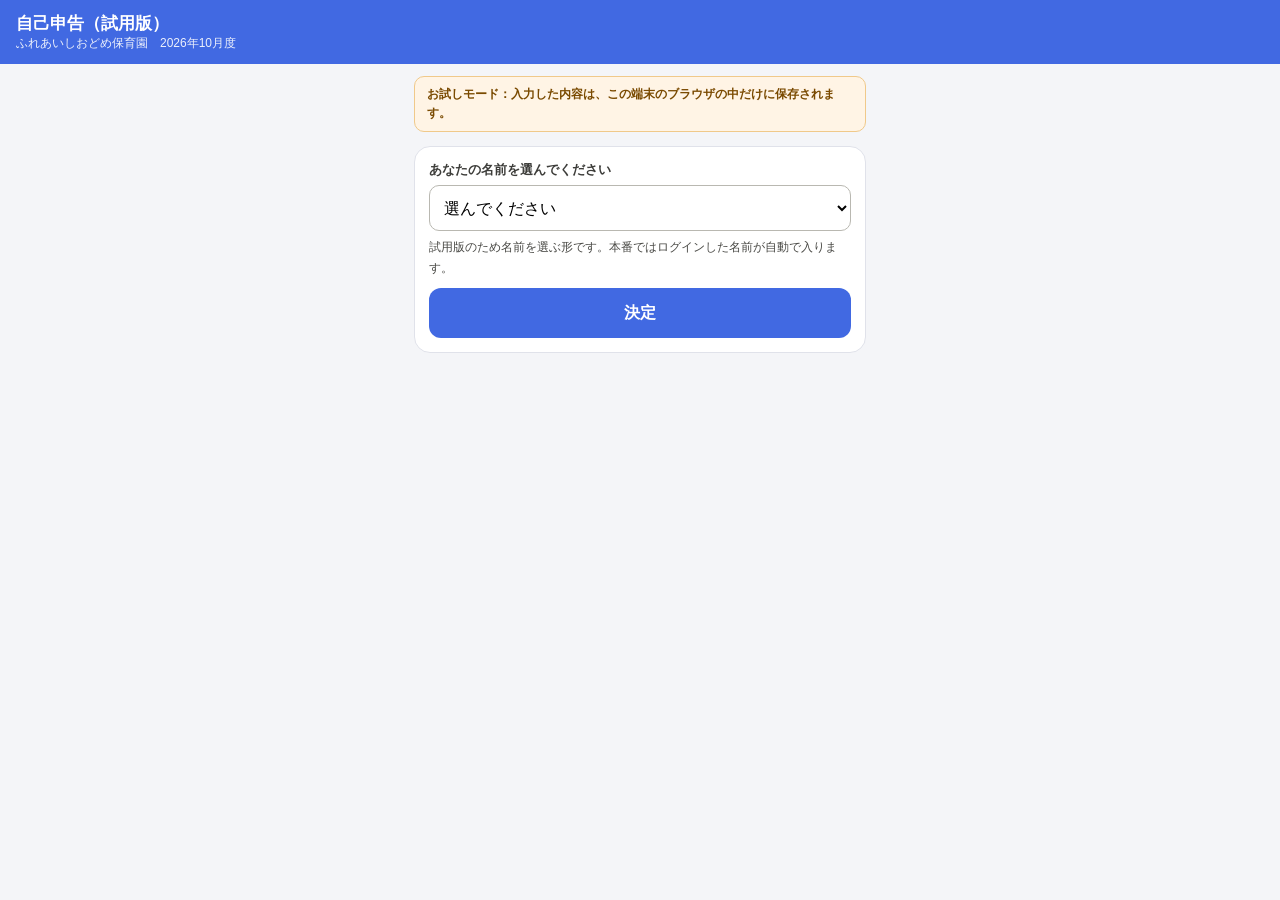
==== jiko-shinkoku/index.html @ 01e1e4e6 "自己申告（試用版）を追加：職員用 jiko-shinkoku/index.html と事務・園長用 encho.html - シフト管理には組み込まず、別ページとして追加（ルートの index.htm" ====
<!doctype html>
<html lang="ja">
<head>
<meta charset="utf-8">
<meta name="viewport" content="width=device-width,initial-scale=1">
<title>自己申告（試用版）｜ふれあいしおどめ保育園</title>
<link rel="stylesheet" href="common.css">
</head>
<body>
<div class="hdr">
  <div><div class="ttl">自己申告（試用版）</div><div class="sub" id="fac">ふれあいしおどめ保育園</div></div>
</div>
<div class="wrap">
  <div class="demo hidden" id="demo">お試しモード：入力した内容は、この端末のブラウザの中だけに保存されます。</div>
  <div id="loading" class="loading">読み込んでいます…</div>
  <div id="fatal" class="err hidden"></div>

  <!-- 名前を選ぶ（本番では職員ダッシュボードのログインから自動で入ります） -->
  <div class="card hidden" id="who">
    <div class="lbl">あなたの名前を選んでください</div>
    <select id="whoSel" style="width:100%;height:46px;font-size:16px;border:1px solid #b9b8b1;border-radius:10px;padding:0 10px;background:#fff"></select>
    <div class="muted" style="margin-top:6px">試用版のため名前を選ぶ形です。本番ではログインした名前が自動で入ります。</div>
    <button type="button" class="btn" id="whoOk" style="margin-top:10px">決定</button>
  </div>

  <div id="main" class="hidden" style="display:flex;flex-direction:column;gap:14px">
    <div class="row">
      <div><b id="meName" style="font-size:16px"></b> <span class="badge b-blue" id="meKubun"></span></div>
      <button type="button" class="btn2" id="whoChange">名前を変える</button>
    </div>
    <div class="muted" id="kubunNote"></div>
    <div class="seg" role="tablist">
      <button type="button" id="tabDay" class="on">きょうの申告</button>
      <button type="button" id="tabList">1か月の一覧</button>
    </div>

    <div id="viewDay" style="display:flex;flex-direction:column;gap:12px">
      <div class="dnav">
        <button type="button" id="prevDay" aria-label="前の日">‹</button>
        <div class="c"><b id="dayTitle"></b><span id="daySub"></span></div>
        <button type="button" id="nextDay" aria-label="次の日">›</button>
      </div>
      <div id="form"></div>
    </div>

    <div id="viewList" class="hidden" style="display:flex;flex-direction:column;gap:12px">
      <div style="text-align:center"><b id="perTitle" style="font-size:17px"></b><div class="muted" id="perSub"></div></div>
      <div id="stats"></div>
      <div id="table"></div>
      <div class="muted">行を押すと、その日の申告を開きます（確定するまでは直せます）。○＝食べた・利用</div>
      <div id="confArea"></div>
    </div>
  </div>
</div>

<script src="common.js"></script>
<script>
let SH = null, ME = null, STAFF = null, SET = null, RECS = {}, CONF = null, CUR = 0;

function $(id) { return document.getElementById(id); }
function show(id, on) { $(id).classList.toggle('hidden', !on); }

async function init() {
  if (isDemo()) show('demo', true);
  try {
    SH = await loadShift();
  } catch (e) {
    $('loading').classList.add('hidden'); show('fatal', true); $('fatal').textContent = e.message; return;
  }
  $('fac').textContent = SH.facility + '　' + SH.label;
  $('whoSel').innerHTML = '<option value="">選んでください</option>' + SH.staff.map((s) => '<option>' + esc(s.name) + '</option>').join('');
  let saved = ''; try { saved = localStorage.getItem('jiko_me') || ''; } catch (e) {}
  $('loading').classList.add('hidden');
  if (saved && SH.staff.some((s) => s.name === saved)) start(saved); else show('who', true);
}
$('whoOk').onclick = () => {
  const v = $('whoSel').value;
  if (!v) return;
  try { localStorage.setItem('jiko_me', v); } catch (e) {}
  start(v);
};
$('whoChange').onclick = () => { show('main', false); show('who', true); };

async function start(name) {
  ME = name; STAFF = SH.staff.find((s) => s.name === name);
  show('who', false); show('loading', true);
  try {
    const g = groupLoad(await api('load', { pid: SH.pid, name }));
    RECS = g.recs[name] || {}; CONF = g.conf[name] || null; SET = g.set[name] || null;
  } catch (e) { show('loading', false); show('fatal', true); $('fatal').textContent = e.message; return; }
  show('loading', false); show('main', true);
  $('meName').textContent = name;
  const kubun = (SET && SET.kubun) || 'パート';
  $('meKubun').textContent = kubun;
  $('kubunNote').textContent = SET && SET.kubun ? '' : '区分（パート／正規）は事務が設定します。まだ設定されていないので、パートとして表示しています。';
  if (kubun === '対象外') {
    $('kubunNote').textContent = 'この期間は、自己申告の対象外です（事務が設定しています）。';
    document.querySelector('.seg').classList.add('hidden'); show('viewDay', false); show('viewList', false);
    return;
  }
  document.querySelector('.seg').classList.remove('hidden'); show('viewDay', true);
  const t = todayIso();
  const idx = SH.dates.findIndex((d) => d.iso === t);
  CUR = idx >= 0 ? idx : 0;
  drawDay(); drawList();
}
function kubun() { return (SET && SET.kubun) || 'パート'; }
function parking() { return kubun() === 'パート' ? true : !!(SET && SET.parking); }

function drawDay() {
  const d = SH.dates[CUR];
  $('dayTitle').textContent = d.md + '（' + d.dow + '）';
  $('daySub').textContent = d.iso === todayIso() ? 'きょう' : (d.iso < todayIso() ? '過去の日' : 'これからの日');
  $('prevDay').disabled = CUR === 0;
  $('nextDay').disabled = CUR === SH.dates.length - 1;
  renderForm($('form'), {
    pid: SH.pid, name: ME, kubun: kubun(), parking: parking(), date: d, sh: STAFF.shifts[d.iso],
    rec: RECS[d.iso] || null, locked: !!CONF, by: '本人',
    onSaved: (rec) => { RECS[d.iso] = rec; drawDay(); drawList(); flash(); }
  });
}
function flash() {
  const el = document.querySelector('#form .okmsg') || document.createElement('div');
  el.className = 'okmsg'; el.textContent = '申告しました';
  document.querySelector('#form .box').appendChild(el);
}
function drawList() {
  const t = calcStaff(SH, STAFF, RECS, Object.assign({ kubun: kubun() }, SET || {}), !!CONF);
  $('perTitle').textContent = SH.label;
  $('perSub').textContent = SH.start + '〜' + SH.end + '（' + t.n + '日）';
  $('stats').innerHTML = statsHTML(t);
  $('table').innerHTML = monthTableHTML(SH, STAFF, RECS, kubun(), parking());
  let h = '';
  if (CONF) {
    h = '<div class="sum" style="text-align:center"><span class="badge b-ok">確定済み</span><div class="muted" style="margin-top:6px">直したいときは、事務に連絡してください。</div></div>';
  } else {
    h = '<button type="button" class="btn" id="confBtn">今月分を確定して提出</button><div class="err" id="confErr"></div>' +
        '<div class="muted">全部の日を申告すると確定できます。確定したあとに直したいときは、事務に連絡してください。</div>';
  }
  $('confArea').innerHTML = h;
  const b = $('confBtn');
  if (b) b.onclick = async () => {
    if (t.missing.length) { $('confErr').textContent = 'まだ申告していない日が ' + t.missing.length + '日 あります'; return; }
    if (!confirm(SH.label + 'の申告を確定して提出します。よろしいですか？')) return;
    try { await api('confirm', { pid: SH.pid, name: ME }); CONF = new Date().toISOString(); drawList(); drawDay(); }
    catch (e) { $('confErr').textContent = e.message; }
  };
}
$('table').onclick = (e) => {
  const tr = e.target.closest('tr[data-date]');
  if (!tr) return;
  CUR = SH.dates.findIndex((d) => d.iso === tr.dataset.date);
  setTab('day'); drawDay(); window.scrollTo(0, 0);
};
$('prevDay').onclick = () => { if (CUR > 0) { CUR--; drawDay(); } };
$('nextDay').onclick = () => { if (CUR < SH.dates.length - 1) { CUR++; drawDay(); } };
function setTab(t) {
  $('tabDay').classList.toggle('on', t === 'day'); $('tabList').classList.toggle('on', t === 'list');
  show('viewDay', t === 'day'); show('viewList', t === 'list');
}
$('tabDay').onclick = () => setTab('day');
$('tabList').onclick = () => { drawList(); setTab('list'); };
init();
</script>
</body>
</html>
---- jiko-shinkoku/common.css ----
/* 自己申告 試用版 共通スタイル（ふれあいしおどめ保育園） */
:root{
  --blue:#4169e2; --blue-d:#2a49a8; --blue-bg:#f2f5fe; --blue-soft:#e6ecfc;
  --ink:#2c2c2a; --ink2:#4a4a46; --line:#e0e2ea; --line2:#c9cde0;
  --bg:#f4f5f8; --card:#ffffff; --red:#b3261e; --red-bg:#fdf0ef; --green:#1e7a45; --green-bg:#e3f4ea;
  --gray-on:#5f5e5a; --gray-off:#e4e4e1; --gray-off-ink:#57564f;
}
*{box-sizing:border-box}
body{margin:0;background:var(--bg);color:var(--ink);font-family:"Hiragino Sans","Hiragino Kaku Gothic ProN","Noto Sans JP","Yu Gothic","Meiryo",sans-serif;-webkit-text-size-adjust:100%}
button,select,input{font-family:inherit}
.hdr{background:var(--blue);color:#fff;padding:12px 16px;display:flex;align-items:center;justify-content:space-between;gap:8px;position:sticky;top:0;z-index:10}
.hdr .ttl{font-size:17px;font-weight:700}
.hdr .sub{font-size:12px;opacity:.9}
.wrap{max-width:480px;margin:0 auto;padding:12px 14px 40px;display:flex;flex-direction:column;gap:14px}
.wrap.wide{max-width:1180px}
.demo{background:#fff4e5;border:1px solid #f0c98a;color:#7a4a00;border-radius:10px;padding:8px 12px;font-size:12px;font-weight:700;line-height:1.6}
.card{background:var(--card);border:1px solid var(--line);border-radius:16px;padding:14px}
.lbl{font-size:13px;font-weight:700;color:#3d3d3a;margin:0 0 6px}
.muted{font-size:12px;color:var(--ink2);line-height:1.7}
.seg{display:flex;gap:4px;background:#e6e8ef;border-radius:13px;padding:4px}
.seg button{flex:1;min-height:42px;border:0;border-radius:10px;background:transparent;color:var(--ink2);font-size:14px;font-weight:700;cursor:pointer}
.seg button.on{background:var(--blue);color:#fff}
.chips{display:flex;flex-wrap:wrap;gap:6px}
.chip{min-height:44px;padding:0 14px;border-radius:999px;font-size:14px;font-weight:700;cursor:pointer;background:#fff;color:#3d3d3a;border:1.5px solid #b9b8b1}
.chip.on{background:var(--blue);color:#fff;border-color:var(--blue)}
.chip:disabled{opacity:.45;cursor:default}
.box{border:2px solid var(--blue);border-radius:14px;background:var(--blue-bg);padding:14px;display:flex;flex-direction:column;gap:12px}
.box h3{margin:0;font-size:16px;color:var(--blue-d)}
.row{display:flex;align-items:center;justify-content:space-between;gap:8px}
.badge{font-size:12px;font-weight:700;padding:3px 10px;border-radius:999px;white-space:nowrap}
.b-ok{background:var(--green-bg);color:var(--green)}
.b-ng{background:var(--red-bg);color:var(--red)}
.b-mid{background:#fff1d6;color:#7a4a00}
.b-blue{background:var(--blue-soft);color:var(--blue-d)}
.pill{display:flex;border:2px solid var(--ink);border-radius:999px;overflow:hidden;background:var(--gray-off)}
.pill button{width:92px;height:44px;border:0;font-size:14px;font-weight:700;cursor:pointer;background:var(--gray-off);color:var(--gray-off-ink)}
.pill button+button{border-left:2px solid #fff}
.pill button.on.no{background:var(--gray-on);color:#fff}
.pill button.on.yes{background:var(--blue);color:#fff}
.pill button:disabled{cursor:default}
.ic{display:flex;align-items:center;gap:6px;font-size:15px;font-weight:700}
.timebox{display:flex;align-items:center;gap:8px;flex-wrap:wrap;background:#fff;border:1px solid var(--line2);border-radius:12px;padding:10px 12px;font-size:15px;font-weight:700}
.timebox .tl{flex:1;font-size:13px;color:#3d3d3a;min-width:70px}
.timebox select{height:44px;min-width:60px;font-size:16px;border:1px solid #b9b8b1;border-radius:8px;padding:0 6px;background:#fff}
.note{font-size:13px;color:var(--ink2);background:#fff;border-radius:10px;padding:10px 12px;line-height:1.6}
.sum{background:#fff;border:1px solid var(--line2);border-radius:10px;padding:10px 12px;font-size:13px;line-height:1.7}
.btn{width:100%;height:50px;border:0;border-radius:12px;background:var(--blue);color:#fff;font-size:16px;font-weight:700;cursor:pointer}
.btn:disabled{opacity:.5;cursor:default}
.btn2{min-height:40px;padding:0 14px;border:1.5px solid var(--blue);border-radius:10px;background:#fff;color:var(--blue-d);font-size:14px;font-weight:700;cursor:pointer}
.err{font-size:13px;font-weight:700;color:var(--red);min-height:1em}
.okmsg{font-size:13px;font-weight:700;color:var(--green)}
.dnav{display:flex;align-items:center;justify-content:space-between;gap:8px}
.dnav button{width:44px;height:44px;border:1px solid var(--line2);border-radius:10px;background:#fff;font-size:18px;cursor:pointer;color:var(--ink)}
.dnav button:disabled{opacity:.35;cursor:default}
.dnav .c{text-align:center}
.dnav .c b{display:block;font-size:17px}
.dnav .c span{font-size:12px;font-weight:700;color:var(--ink2)}
.stats{display:grid;grid-template-columns:repeat(4,minmax(0,1fr));gap:6px}
.stats div{background:#fff;border:1px solid var(--line);border-radius:12px;padding:8px 4px;text-align:center}
.stats b{display:block;font-size:17px;color:var(--blue-d)}
.stats b.r{color:var(--red)}
.stats span{font-size:11px;font-weight:700;color:var(--ink2)}
.tblwrap{background:#fff;border:1px solid var(--line);border-radius:14px;overflow:auto}
table.mt{width:100%;border-collapse:collapse;font-size:13px}
table.mt th{background:#e9eefc;color:var(--blue-d);font-size:12px;font-weight:700;padding:7px 6px;text-align:left;white-space:nowrap;position:sticky;top:0}
table.mt td{border-top:1px solid #eceef3;padding:6px;white-space:nowrap}
table.mt tr.click{cursor:pointer}
table.mt tr.click:hover td{background:#f7f9ff}
table.mt tr.today td{background:var(--blue-bg)}
table.mt tr.miss td{background:var(--red-bg)}
table.mt td.num{text-align:right;font-variant-numeric:tabular-nums}
.sun{color:var(--red)}.sat{color:var(--blue-d)}
.hidden{display:none !important}
.loading{padding:40px 10px;text-align:center;color:var(--ink2);font-size:14px}
.modal-bg{position:fixed;inset:0;background:rgba(0,0,0,.45);z-index:50;display:flex;align-items:flex-start;justify-content:center;overflow:auto;padding:20px 10px}
.modal{background:var(--bg);border-radius:16px;max-width:520px;width:100%;padding:14px;display:flex;flex-direction:column;gap:12px}
.modal.big{max-width:900px}
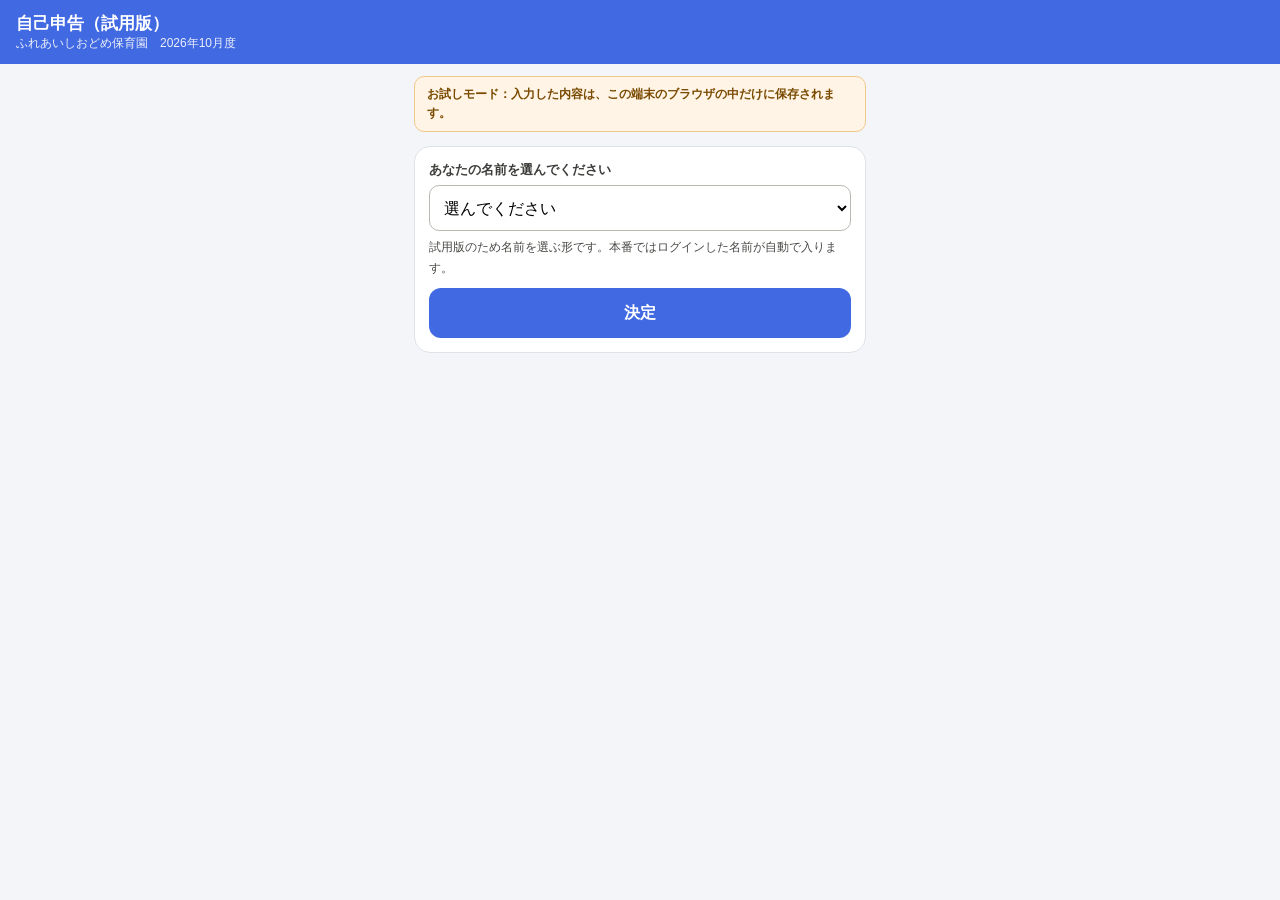
==== commit 0fef960b: "自己申告（試用版）：区分と有休1日分の時間を自動で決めるように変更 - 区分は職員マスタ（雇用区分・対象外）から自動（正規／パート／対象外）。GASが使えるときは職員マスタを直接読み、使えないときはペ" ====
--- a/jiko-shinkoku/index.html
+++ b/jiko-shinkoku/index.html
@@ -86,15 +86,15 @@
   show('who', false); show('loading', true);
   try {
     const g = groupLoad(await api('load', { pid: SH.pid, name }));
-    RECS = g.recs[name] || {}; CONF = g.conf[name] || null; SET = g.set[name] || null;
+    RECS = g.recs[name] || {}; CONF = g.conf[name] || null; SET = effSetting(name, g, STAFF, SH);
   } catch (e) { show('loading', false); show('fatal', true); $('fatal').textContent = e.message; return; }
   show('loading', false); show('main', true);
   $('meName').textContent = name;
-  const kubun = (SET && SET.kubun) || 'パート';
+  const kubun = SET.kubun;
   $('meKubun').textContent = kubun;
-  $('kubunNote').textContent = SET && SET.kubun ? '' : '区分（パート／正規）は事務が設定します。まだ設定されていないので、パートとして表示しています。';
+  $('kubunNote').textContent = SET.kubunSrc === '初期値' ? '区分（パート／正規）が職員マスタに見つからないため、パートとして表示しています。違うときは事務に連絡してください。' : '';
   if (kubun === '対象外') {
-    $('kubunNote').textContent = 'この期間は、自己申告の対象外です（事務が設定しています）。';
+    $('kubunNote').textContent = 'この期間は、自己申告の対象外です（育休など。違うときは事務に連絡してください）。';
     document.querySelector('.seg').classList.add('hidden'); show('viewDay', false); show('viewList', false);
     return;
   }
@@ -104,8 +104,8 @@
   CUR = idx >= 0 ? idx : 0;
   drawDay(); drawList();
 }
-function kubun() { return (SET && SET.kubun) || 'パート'; }
-function parking() { return kubun() === 'パート' ? true : !!(SET && SET.parking); }
+function kubun() { return SET.kubun; }
+function parking() { return kubun() === 'パート' ? true : !!SET.parking; }
 
 function drawDay() {
   const d = SH.dates[CUR];
@@ -125,7 +125,7 @@
   document.querySelector('#form .box').appendChild(el);
 }
 function drawList() {
-  const t = calcStaff(SH, STAFF, RECS, Object.assign({ kubun: kubun() }, SET || {}), !!CONF);
+  const t = calcStaff(SH, STAFF, RECS, SET, !!CONF);
   $('perTitle').textContent = SH.label;
   $('perSub').textContent = SH.start + '〜' + SH.end + '（' + t.n + '日）';
   $('stats').innerHTML = statsHTML(t);
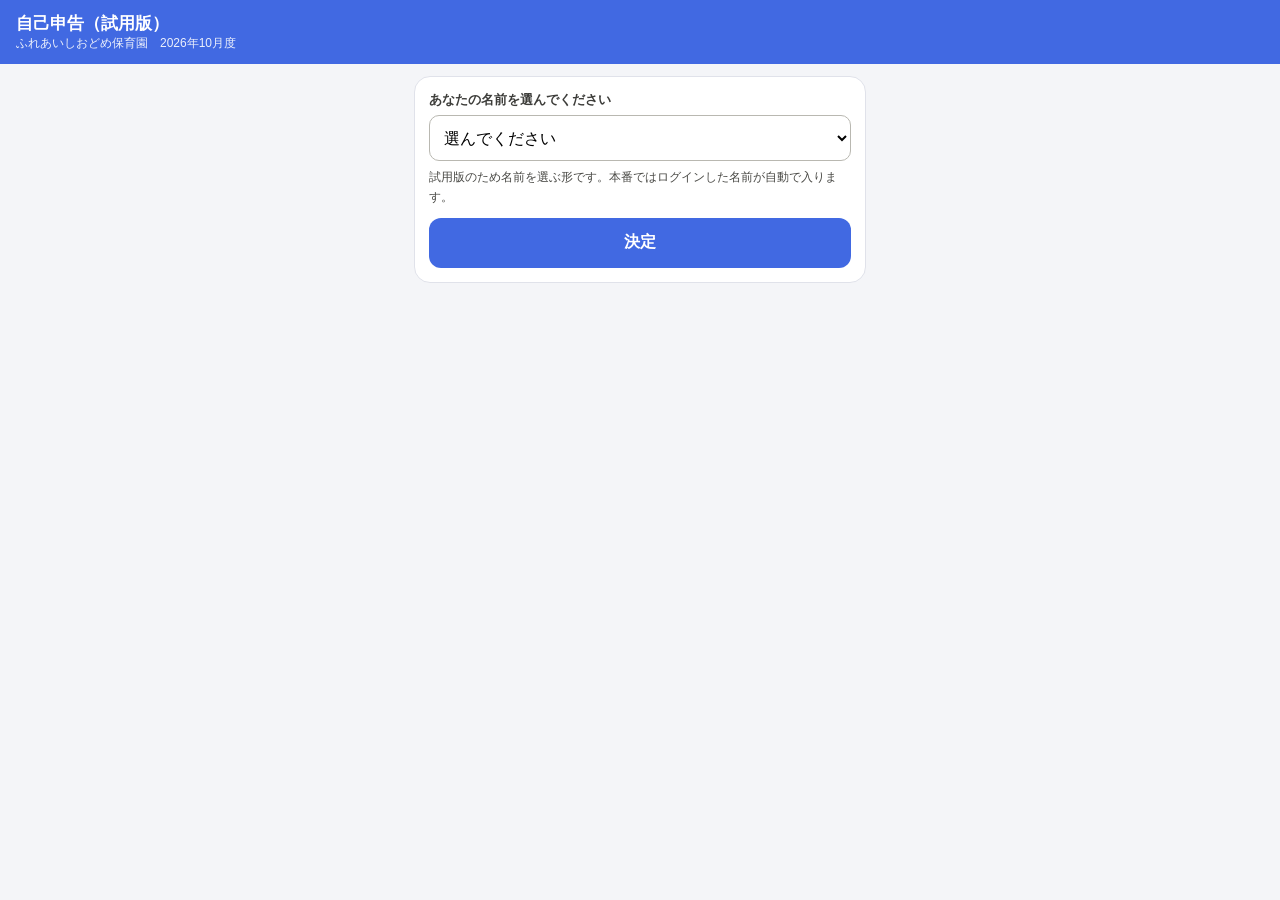
==== commit 8a6a1108: "シフト管理に「自己申告」タブを追加（ログインした本人の自己申告を表示・名前選択なし）" ====
--- a/jiko-shinkoku/index.html
+++ b/jiko-shinkoku/index.html
@@ -5,6 +5,13 @@
 <meta name="viewport" content="width=device-width,initial-scale=1">
 <title>自己申告（試用版）｜ふれあいしおどめ保育園</title>
 <link rel="stylesheet" href="common.css">
+<style>
+/* 職員ダッシュボードのシフト管理「自己申告」タブの中に表示するとき（?embed=1）
+   見出しの帯を消し、背景をダッシュボードになじませる（2026-10-26追加） */
+body.embed{background:transparent}
+body.embed .hdr{display:none}
+body.embed .wrap{padding:4px 0 24px}
+</style>
 </head>
 <body>
 <div class="hdr">
@@ -57,6 +64,28 @@
 <script>
 let SH = null, ME = null, STAFF = null, SET = null, RECS = {}, CONF = null, CUR = 0;
 
+/* 職員ダッシュボードから開いたとき（2026-10-26追加）
+   ・?embed=1 … シフト管理の「自己申告」タブの中に表示する
+   ・?name=○○ … ログインした職員の名前。名前を選ぶ画面は出さず、名前も変えられない
+   ・名前を付けずにこのページを直接開いたときは、今までどおり名前を選ぶ（試用版） */
+const QP = new URLSearchParams(location.search);
+const EMBED = QP.get('embed') === '1' && window.parent !== window;
+const QNAME = QP.get('name') || '';
+if (EMBED) document.body.classList.add('embed');
+function toParent(msg) {
+  if (!EMBED) return;
+  try { window.parent.postMessage(Object.assign({ src: 'jiko' }, msg), location.origin); } catch (e) {}
+}
+function sendHeight() {
+  const w = document.querySelector('.wrap');
+  if (w) toParent({ type: 'h', h: Math.ceil(w.getBoundingClientRect().bottom + window.scrollY) });
+}
+if (EMBED) {
+  if (window.ResizeObserver) new ResizeObserver(sendHeight).observe(document.querySelector('.wrap'));
+  window.addEventListener('load', sendHeight);
+}
+function goTop() { if (EMBED) toParent({ type: 'top' }); else window.scrollTo(0, 0); }
+
 function $(id) { return document.getElementById(id); }
 function show(id, on) { $(id).classList.toggle('hidden', !on); }
 
@@ -69,8 +98,17 @@
   }
   $('fac').textContent = SH.facility + '　' + SH.label;
   $('whoSel').innerHTML = '<option value="">選んでください</option>' + SH.staff.map((s) => '<option>' + esc(s.name) + '</option>').join('');
+  $('loading').classList.add('hidden');
+  if (QNAME) {
+    // ダッシュボードのログイン名で開く（空白の有無は区別しない）
+    const hit = SH.staff.find((s) => nkey(s.name) === nkey(QNAME));
+    $('whoChange').classList.add('hidden');
+    if (hit) { start(hit.name); return; }
+    show('fatal', true);
+    $('fatal').textContent = '「' + QNAME + '」さんのお名前が、今月のシフト表に見つかりませんでした。園長にお知らせください。';
+    return;
+  }
   let saved = ''; try { saved = localStorage.getItem('jiko_me') || ''; } catch (e) {}
-  $('loading').classList.add('hidden');
   if (saved && SH.staff.some((s) => s.name === saved)) start(saved); else show('who', true);
 }
 $('whoOk').onclick = () => {
@@ -116,7 +154,7 @@
   renderForm($('form'), {
     pid: SH.pid, name: ME, kubun: kubun(), parking: parking(), date: d, sh: STAFF.shifts[d.iso],
     rec: RECS[d.iso] || null, locked: !!CONF, by: '本人',
-    onSaved: (rec) => { RECS[d.iso] = rec; drawDay(); drawList(); flash(); }
+    onSaved: (rec) => { RECS[d.iso] = rec; drawDay(); drawList(); flash(); toParent({ type: 'saved' }); }
   });
 }
 function flash() {
@@ -142,7 +180,7 @@
   if (b) b.onclick = async () => {
     if (t.missing.length) { $('confErr').textContent = 'まだ申告していない日が ' + t.missing.length + '日 あります'; return; }
     if (!confirm(SH.label + 'の申告を確定して提出します。よろしいですか？')) return;
-    try { await api('confirm', { pid: SH.pid, name: ME }); CONF = new Date().toISOString(); drawList(); drawDay(); }
+    try { await api('confirm', { pid: SH.pid, name: ME }); CONF = new Date().toISOString(); drawList(); drawDay(); toParent({ type: 'saved' }); }
     catch (e) { $('confErr').textContent = e.message; }
   };
 }
@@ -150,7 +188,7 @@
   const tr = e.target.closest('tr[data-date]');
   if (!tr) return;
   CUR = SH.dates.findIndex((d) => d.iso === tr.dataset.date);
-  setTab('day'); drawDay(); window.scrollTo(0, 0);
+  setTab('day'); drawDay(); goTop();
 };
 $('prevDay').onclick = () => { if (CUR > 0) { CUR--; drawDay(); } };
 $('nextDay').onclick = () => { if (CUR < SH.dates.length - 1) { CUR++; drawDay(); } };
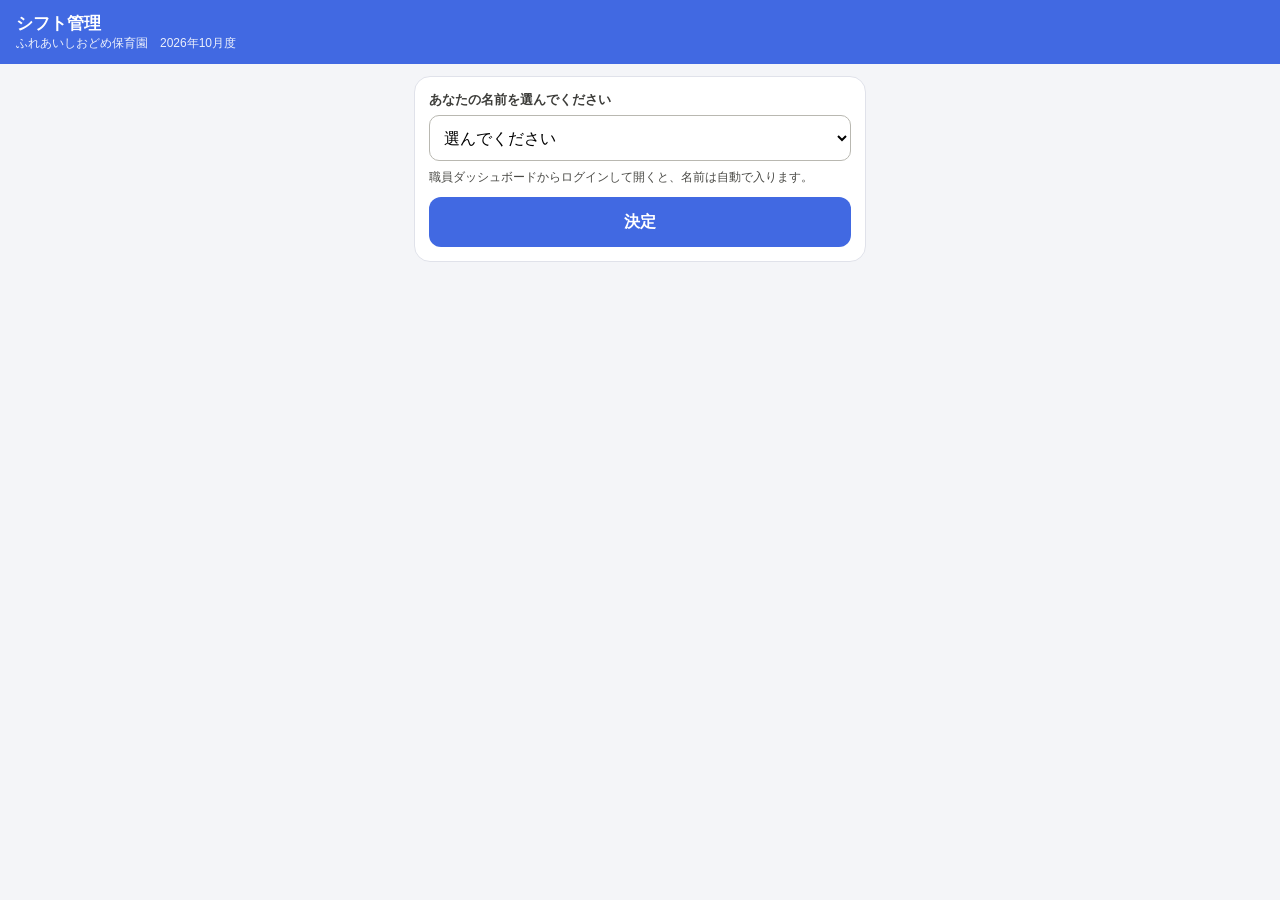
==== commit 630360bf: "シフト集計・シフト管理のタイトルを本番表記に変更（試用版の表記を削除） Co-Authored-By: Claude Opus 5.5 <noreply@anthropic.com> Claude-S" ====
--- a/jiko-shinkoku/index.html
+++ b/jiko-shinkoku/index.html
@@ -3,7 +3,7 @@
 <head>
 <meta charset="utf-8">
 <meta name="viewport" content="width=device-width,initial-scale=1">
-<title>自己申告（試用版）｜ふれあいしおどめ保育園</title>
+<title>シフト管理｜ふれあいしおどめ保育園</title>
 <link rel="stylesheet" href="common.css">
 <style>
 /* 職員ダッシュボードのシフト管理「自己申告」タブの中に表示するとき（?embed=1）
@@ -15,7 +15,7 @@
 </head>
 <body>
 <div class="hdr">
-  <div><div class="ttl">自己申告（試用版）</div><div class="sub" id="fac">ふれあいしおどめ保育園</div></div>
+  <div><div class="ttl">シフト管理</div><div class="sub" id="fac">ふれあいしおどめ保育園</div></div>
 </div>
 <div class="wrap">
   <div class="demo hidden" id="demo">お試しモード：入力した内容は、この端末のブラウザの中だけに保存されます。</div>
@@ -26,7 +26,7 @@
   <div class="card hidden" id="who">
     <div class="lbl">あなたの名前を選んでください</div>
     <select id="whoSel" style="width:100%;height:46px;font-size:16px;border:1px solid #b9b8b1;border-radius:10px;padding:0 10px;background:#fff"></select>
-    <div class="muted" style="margin-top:6px">試用版のため名前を選ぶ形です。本番ではログインした名前が自動で入ります。</div>
+    <div class="muted" style="margin-top:6px">職員ダッシュボードからログインして開くと、名前は自動で入ります。</div>
     <button type="button" class="btn" id="whoOk" style="margin-top:10px">決定</button>
   </div>
 
@@ -36,6 +36,8 @@
       <button type="button" class="btn2" id="whoChange">名前を変える</button>
     </div>
     <div class="muted" id="kubunNote"></div>
+    <!-- 事務からの差し戻し（2026-11-10追加） -->
+    <div id="backArea" class="hidden"></div>
     <div class="seg" role="tablist">
       <button type="button" id="tabDay" class="on">きょうの申告</button>
       <button type="button" id="tabList">1か月の一覧</button>
@@ -47,6 +49,7 @@
         <div class="c"><b id="dayTitle"></b><span id="daySub"></span></div>
         <button type="button" id="nextDay" aria-label="次の日">›</button>
       </div>
+      <div id="dayBack"></div>
       <div id="form"></div>
     </div>
 
@@ -62,7 +65,7 @@
 
 <script src="common.js"></script>
 <script>
-let SH = null, ME = null, STAFF = null, SET = null, RECS = {}, CONF = null, CUR = 0;
+let SH = null, ME = null, STAFF = null, SET = null, RECS = {}, CONF = null, BACK = null, CUR = 0;
 
 /* 職員ダッシュボードから開いたとき（2026-10-26追加）
    ・?embed=1 … シフト管理の「自己申告」タブの中に表示する
@@ -124,7 +127,7 @@
   show('who', false); show('loading', true);
   try {
     const g = groupLoad(await api('load', { pid: SH.pid, name }));
-    RECS = g.recs[name] || {}; CONF = g.conf[name] || null; SET = effSetting(name, g, STAFF, SH);
+    RECS = g.recs[name] || {}; CONF = g.conf[name] || null; BACK = g.back[name] || null; SET = effSetting(name, g, STAFF, SH);
   } catch (e) { show('loading', false); show('fatal', true); $('fatal').textContent = e.message; return; }
   show('loading', false); show('main', true);
   $('meName').textContent = name;
@@ -140,8 +143,32 @@
   const t = todayIso();
   const idx = SH.dates.findIndex((d) => d.iso === t);
   CUR = idx >= 0 ? idx : 0;
-  drawDay(); drawList();
-}
+  // 差し戻しがあるときは、直してほしい最初の日を開く
+  if (BACK && !CONF && BACK.days.length) { const bi = SH.dates.findIndex((d) => d.iso === BACK.days[0]); if (bi >= 0) CUR = bi; }
+  drawBack(); drawDay(); drawList();
+}
+
+/* ---------- 事務からの差し戻し（2026-11-10追加） ---------- */
+function drawBack() {
+  const on = !!(BACK && !CONF);
+  show('backArea', on);
+  if (!on) { $('backArea').innerHTML = ''; return; }
+  let h = '<div class="backbox" role="alert"><div class="bt">事務から修正のお願いがあります' + (backAt(BACK.at) ? '（' + backAt(BACK.at) + '）' : '') + '</div>' +
+    '<div class="bm">' + esc(BACK.msg) + '</div>';
+  if (BACK.days.length) {
+    h += '<div class="muted">直してほしい日（押すとその日を開きます）</div><div class="bdays">' +
+      BACK.days.map((iso) => '<button type="button" data-go="' + esc(iso) + '">' + esc(backDayLabel(SH, iso)) + '</button>').join('') + '</div>';
+  }
+  h += '<div class="muted">直したら、「1か月の一覧」の下にある<b>「直したので、もう一度提出」</b>を押してください。</div></div>';
+  $('backArea').innerHTML = h;
+}
+$('backArea').onclick = (e) => {
+  const b = e.target.closest('[data-go]');
+  if (!b) return;
+  const i = SH.dates.findIndex((d) => d.iso === b.dataset.go);
+  if (i >= 0) { CUR = i; setTab('day'); drawDay(); }
+};
+function backDays() { return BACK && !CONF ? BACK.days : []; }
 function kubun() { return SET.kubun; }
 function parking() { return kubun() === 'パート' ? true : !!SET.parking; }
 
@@ -151,6 +178,7 @@
   $('daySub').textContent = d.iso === todayIso() ? 'きょう' : (d.iso < todayIso() ? '過去の日' : 'これからの日');
   $('prevDay').disabled = CUR === 0;
   $('nextDay').disabled = CUR === SH.dates.length - 1;
+  $('dayBack').innerHTML = backDays().indexOf(d.iso) >= 0 ? '<div class="backbox"><div class="bt">この日は、事務から修正のお願いがあります</div><div class="bm">' + esc(BACK.msg) + '</div></div>' : '';
   renderForm($('form'), {
     pid: SH.pid, name: ME, kubun: kubun(), parking: parking(), date: d, sh: STAFF.shifts[d.iso],
     rec: RECS[d.iso] || null, locked: !!CONF, by: '本人',
@@ -163,24 +191,24 @@
   document.querySelector('#form .box').appendChild(el);
 }
 function drawList() {
-  const t = calcStaff(SH, STAFF, RECS, SET, !!CONF);
+  const t = calcStaff(SH, STAFF, RECS, SET, !!CONF, BACK);
   $('perTitle').textContent = SH.label;
   $('perSub').textContent = SH.start + '〜' + SH.end + '（' + t.n + '日）';
   $('stats').innerHTML = statsHTML(t);
-  $('table').innerHTML = monthTableHTML(SH, STAFF, RECS, kubun(), parking());
+  $('table').innerHTML = monthTableHTML(SH, STAFF, RECS, kubun(), parking(), backDays());
   let h = '';
   if (CONF) {
     h = '<div class="sum" style="text-align:center"><span class="badge b-ok">確定済み</span><div class="muted" style="margin-top:6px">直したいときは、事務に連絡してください。</div></div>';
   } else {
-    h = '<button type="button" class="btn" id="confBtn">今月分を確定して提出</button><div class="err" id="confErr"></div>' +
+    h = (BACK ? '<button type="button" class="btn back" id="confBtn">直したので、もう一度提出</button>' : '<button type="button" class="btn" id="confBtn">今月分を確定して提出</button>') + '<div class="err" id="confErr"></div>' +
         '<div class="muted">全部の日を申告すると確定できます。確定したあとに直したいときは、事務に連絡してください。</div>';
   }
   $('confArea').innerHTML = h;
   const b = $('confBtn');
   if (b) b.onclick = async () => {
     if (t.missing.length) { $('confErr').textContent = 'まだ申告していない日が ' + t.missing.length + '日 あります'; return; }
-    if (!confirm(SH.label + 'の申告を確定して提出します。よろしいですか？')) return;
-    try { await api('confirm', { pid: SH.pid, name: ME }); CONF = new Date().toISOString(); drawList(); drawDay(); toParent({ type: 'saved' }); }
+    if (!confirm(SH.label + 'の申告を' + (BACK ? '直して、もう一度提出' : '確定して提出') + 'します。よろしいですか？')) return;
+    try { const wasBack = !!BACK; await api('confirm', { pid: SH.pid, name: ME }); CONF = new Date().toISOString(); BACK = null; drawBack(); drawList(); drawDay(); toParent({ type: 'saved' }); if (wasBack) toParent({ type: 'resubmitted' }); }
     catch (e) { $('confErr').textContent = e.message; }
   };
 }
--- a/jiko-shinkoku/common.css
+++ b/jiko-shinkoku/common.css
@@ -75,3 +75,15 @@
 .modal-bg{position:fixed;inset:0;background:rgba(0,0,0,.45);z-index:50;display:flex;align-items:flex-start;justify-content:center;overflow:auto;padding:20px 10px}
 .modal{background:var(--bg);border-radius:16px;max-width:520px;width:100%;padding:14px;display:flex;flex-direction:column;gap:12px}
 .modal.big{max-width:900px}
+/* 差し戻し（2026-11-10追加） */
+.b-back{background:#ffe1cc;color:#8a3200}
+.backbox{border:2px solid #d9590f;background:#fff4ec;border-radius:14px;padding:12px 14px;display:flex;flex-direction:column;gap:8px}
+.backbox .bt{font-size:15px;font-weight:700;color:#8a3200}
+.backbox .bm{font-size:14px;line-height:1.7;background:#fff;border-radius:10px;padding:8px 10px;white-space:pre-wrap;word-break:break-word}
+.backbox .bdays{display:flex;flex-wrap:wrap;gap:6px}
+.backbox .bdays button{min-height:40px;padding:0 12px;border-radius:999px;border:1.5px solid #d9590f;background:#fff;color:#8a3200;font-size:14px;font-weight:700;cursor:pointer}
+table.mt tr.back td{background:#fff4ec}
+table.mt .bk{font-size:11px;font-weight:700;color:#fff;background:#d9590f;border-radius:999px;padding:1px 7px}
+textarea.in{width:100%;min-height:90px;font-size:16px;border:1px solid #b9b8b1;border-radius:10px;padding:8px 10px;background:#fff;font-family:inherit;line-height:1.6}
+.chip.sm{min-height:36px;padding:0 10px;font-size:13px}
+.btn.back{background:#d9590f}
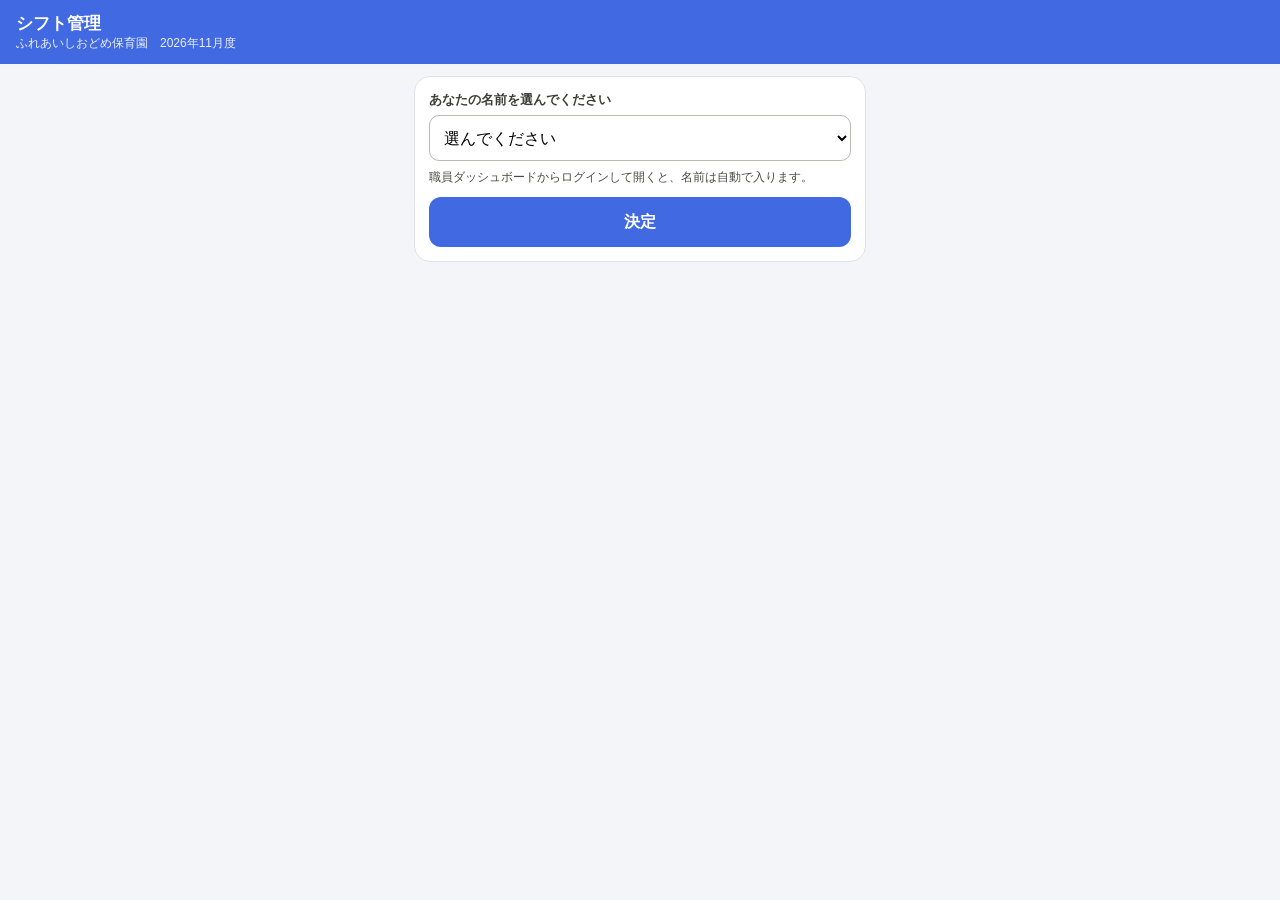
==== commit f1a2ebad: "ふれあいしおどめ保育園：2026年11月度（11/16〜12/15）のシフトを追加 - index.html・shisaku.html の DATA を11月度に更新（研修の高波さん・テスト用は載せな" ====
--- a/jiko-shinkoku/index.html
+++ b/jiko-shinkoku/index.html
@@ -54,7 +54,7 @@
     </div>
 
     <div id="viewList" class="hidden" style="display:flex;flex-direction:column;gap:12px">
-      <div style="text-align:center"><b id="perTitle" style="font-size:17px"></b><div class="muted" id="perSub"></div></div>
+      <div style="text-align:center"><b id="perTitle" style="font-size:17px"></b><div class="muted" id="perSub"></div><div id="perNav"></div></div>
       <div id="stats"></div>
       <div id="table"></div>
       <div class="muted">行を押すと、その日の申告を開きます（確定するまでは直せます）。○＝食べた・利用</div>
@@ -194,6 +194,7 @@
   const t = calcStaff(SH, STAFF, RECS, SET, !!CONF, BACK);
   $('perTitle').textContent = SH.label;
   $('perSub').textContent = SH.start + '〜' + SH.end + '（' + t.n + '日）';
+  drawMonthNav('perNav', SH);
   $('stats').innerHTML = statsHTML(t);
   $('table').innerHTML = monthTableHTML(SH, STAFF, RECS, kubun(), parking(), backDays());
   let h = '';
